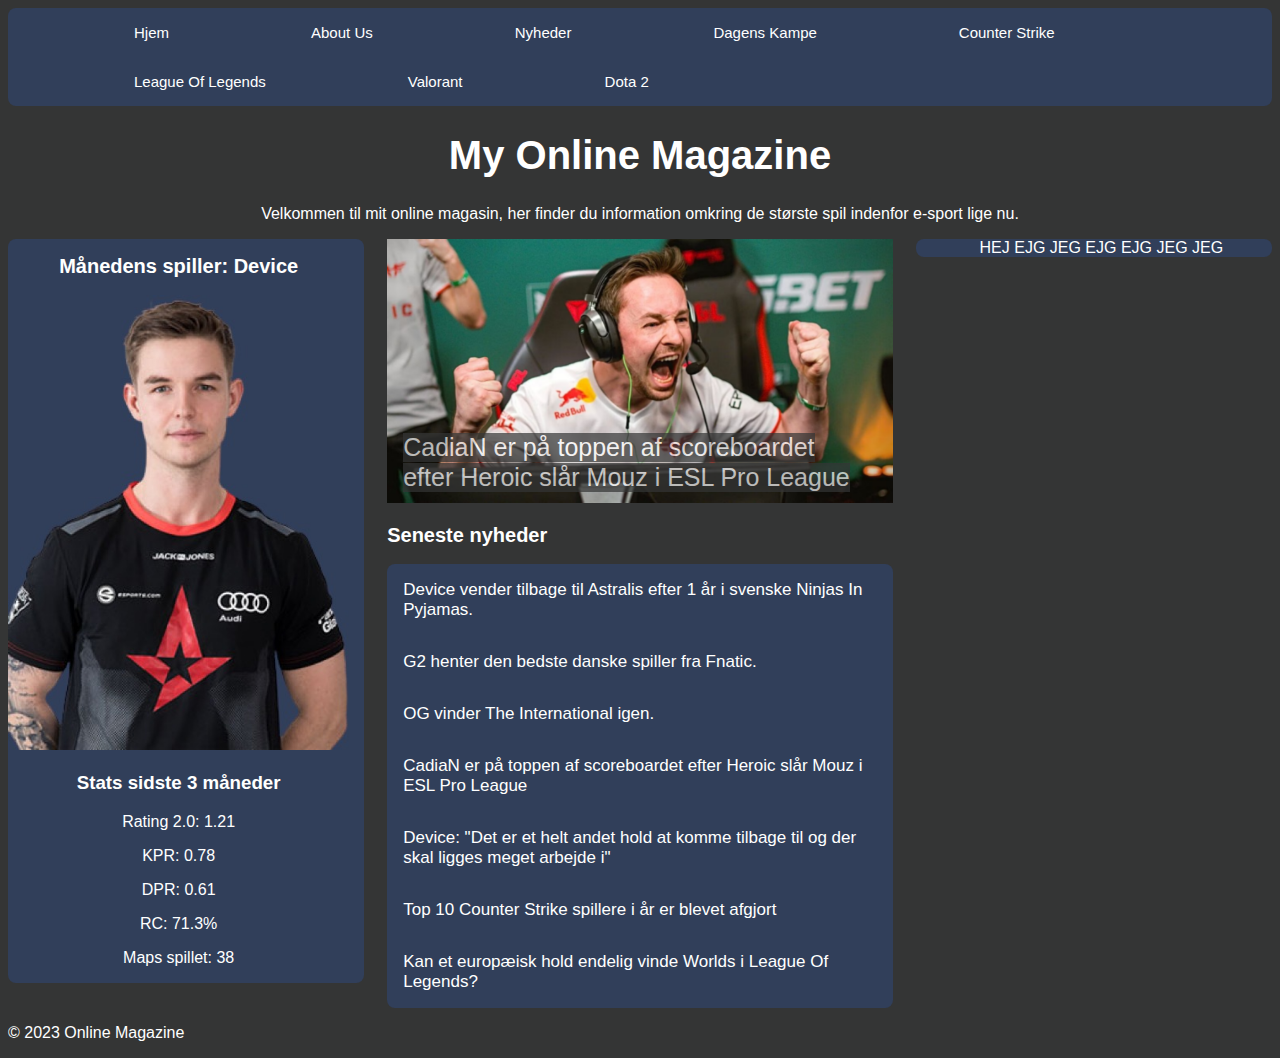
==== Online magazine/index.html @ f2b8ede1 "Add files via upload" ====
<!DOCTYPE html>
<html>
<head>
	<title>Online Magazine</title>
	<meta charset="UTF-8">
	<link rel="stylesheet" href="index.css">
</head>
<body>
	<header>
		<nav>
			<ul id = "menu">
				<li class="bar"><a href="#">Hjem</a></li>
				<li class="bar"><a href="#">About Us</a></li>
				<li class="bar"><a href="#">Nyheder</a></li>
                <li class="bar"><a href="#">Dagens Kampe</a></li>
                <li class="bar"><a href="#">Counter Strike</a></li>
                <li class="bar"><a href="#">League Of Legends</a></li>
                <li class="bar"><a href="#">Valorant</a></li>
                <li class="bar"><a href="#">Dota 2</a></li>
			</ul>
		</nav>
		<h1>My Online Magazine</h1>
		<p class = "intro">Velkommen til mit online magasin, her finder du information omkring de største spil indenfor e-sport lige nu.</p>
	</header>
	<main>
        <aside class="højre">
            HEJ EJG JEG EJG EJG JEG JEG
        </aside>
        <aside class="venstre">
            <h2>Månedens spiller: Device</h2>
      <img src="Device.jpg" alt="Ugens spiller">
      <h3>Stats sidste 3 måneder</h3>
      <p>Rating 2.0: 1.21</p>
      <p>KPR: 0.78</p>
      <p>DPR: 0.61</p>
      <p>RC: 71.3%</p>
      <p>Maps spillet: 38</p>
      
        </aside>
        <section>

    <div class="container">
    <a target="blank" href="cadian.html"><img src="Cadian.png" alt="Cadian"></a>
    <a target="blank" href="cadian.html"><div id = "tekst" >CadiaN er på toppen af scoreboardet</div></a>
    <a target="blank" href="cadian.html"><div id = "tekst2">efter Heroic slår Mouz i ESL Pro League</div></a>
</div>

    <h2>
        Seneste nyheder
    </h2>
<ul id="nyhedsmenu">
    <li class="nyheder"><a href="#">Device vender tilbage til Astralis efter 1 år i svenske Ninjas In Pyjamas.</a></li>
    <li class="nyheder"><a href="#">G2 henter den bedste danske spiller fra Fnatic.</a></li>
    <li class="nyheder"><a href="#">OG vinder The International igen.</a></li>
    <li class="nyheder"><a href="cadian.html">CadiaN er på toppen af scoreboardet efter Heroic slår Mouz i ESL Pro League</a></li>
    <li class="nyheder"><a href="#">Device: "Det er et helt andet hold at komme tilbage til og der skal ligges meget arbejde i" </a></li>
    <li class="nyheder"><a href="#">Top 10 Counter Strike spillere i år er blevet afgjort</a></li>
    <li class="nyheder"><a href="#">Kan et europæisk hold endelig vinde Worlds i League Of Legends?</a></li>
</ul>

        </section>

	</main>
	<footer>
		<p>&copy; 2023 Online Magazine</p>
	</footer>
</body>
</html>
---- Online magazine/index.css ----
body {
    background-color: #343535;
    color: white;
 }
 #menu {
    list-style-type: none;
    margin: 0;
    padding: 0;
    overflow: hidden;
    background-color: #313f5a;
    width: auto;
    border-radius: 8px;
  }
  
 .bar {
    float: left;
  }
  
  .bar a {
    display: block;
    color: white;
    text-align: center;
    padding: 16px;
    text-decoration: none;
    margin-left: 110px;
    font-family: Arial, Helvetica, sans-serif;
    font-size: 15px;
  }
  img {
    height: auto;
    width: auto;
    max-width: 100%;
  }
  
  .bar a:hover {
    background-color: #222a3a;
  }
  h1 {
    text-align: center;
    font-family: Arial, Helvetica, sans-serif;
    font-size: 40px;
  }
  .intro {
    text-align: center;
  }
  p {
    font-family: Arial, Helvetica, sans-serif;
  }
  h2 {
    font-family: Arial, Helvetica, sans-serif;
    font-size: 20px;
  
  }
.Nyhedsoverskrift {
    text-align: center;
    font-family: Arial, Helvetica, sans-serif;
}
  #tekst {
    position: absolute;
    bottom: 45px;
    left: 16px;
    color: #ffffff;
    font-size: 25px;
    background-color: #343535;
    opacity: 70%;
    font-family: Arial, Helvetica, sans-serif;

   
  }
  #tekst2 {
    position: absolute;
    bottom: 15px;
    left: 16px;
    color: #ffffff;
    font-size: 25px;
    background-color: #343535;
    opacity: 70%;
    font-family: Arial, Helvetica, sans-serif;

  }
  .container {
    position: relative;
    text-align: center;
    color: white;
  }

#nyhedsmenu {
    list-style-type: none;
    margin: 0;
    padding: 0;
    overflow: hidden;
    background-color: #313f5a;
    border-radius: 8px;
}
.artikel {
  width: 34%;
  margin-left: 33%;
  background-color: #313f5a;
  display: flex;
  justify-content: center;
  font-family: Arial, Helvetica, sans-serif;
  word-wrap: break-word;
  flex-wrap: wrap;
  padding: 10px;
   }
  .nyheder a {
    display: block;
    color: white;;
    padding: 16px;
    text-decoration: none;
    font-family: Arial, Helvetica, sans-serif;
    font-size: 17px;
  }
  .nyheder a:hover {
    background-color: #222a3a;
  }
  section {
    width: 40%;
    margin-left: 30%;
  }
.højre {
    width: 27%;
    padding-left: 15px;
    margin-left: 15px;
    float: right;
    text-align: center;
    font-family: Arial, Helvetica, sans-serif;
    background-color: #313f5a;;
    border-radius: 8px;
  }
  .venstre {
    width: 27%;
    padding-right: 15px;
    margin-right: 15px;
    float: left;
    text-align: center;
    font-family: Arial, Helvetica, sans-serif;
    background-color: #313f5a;;
    border-radius: 8px;
  }
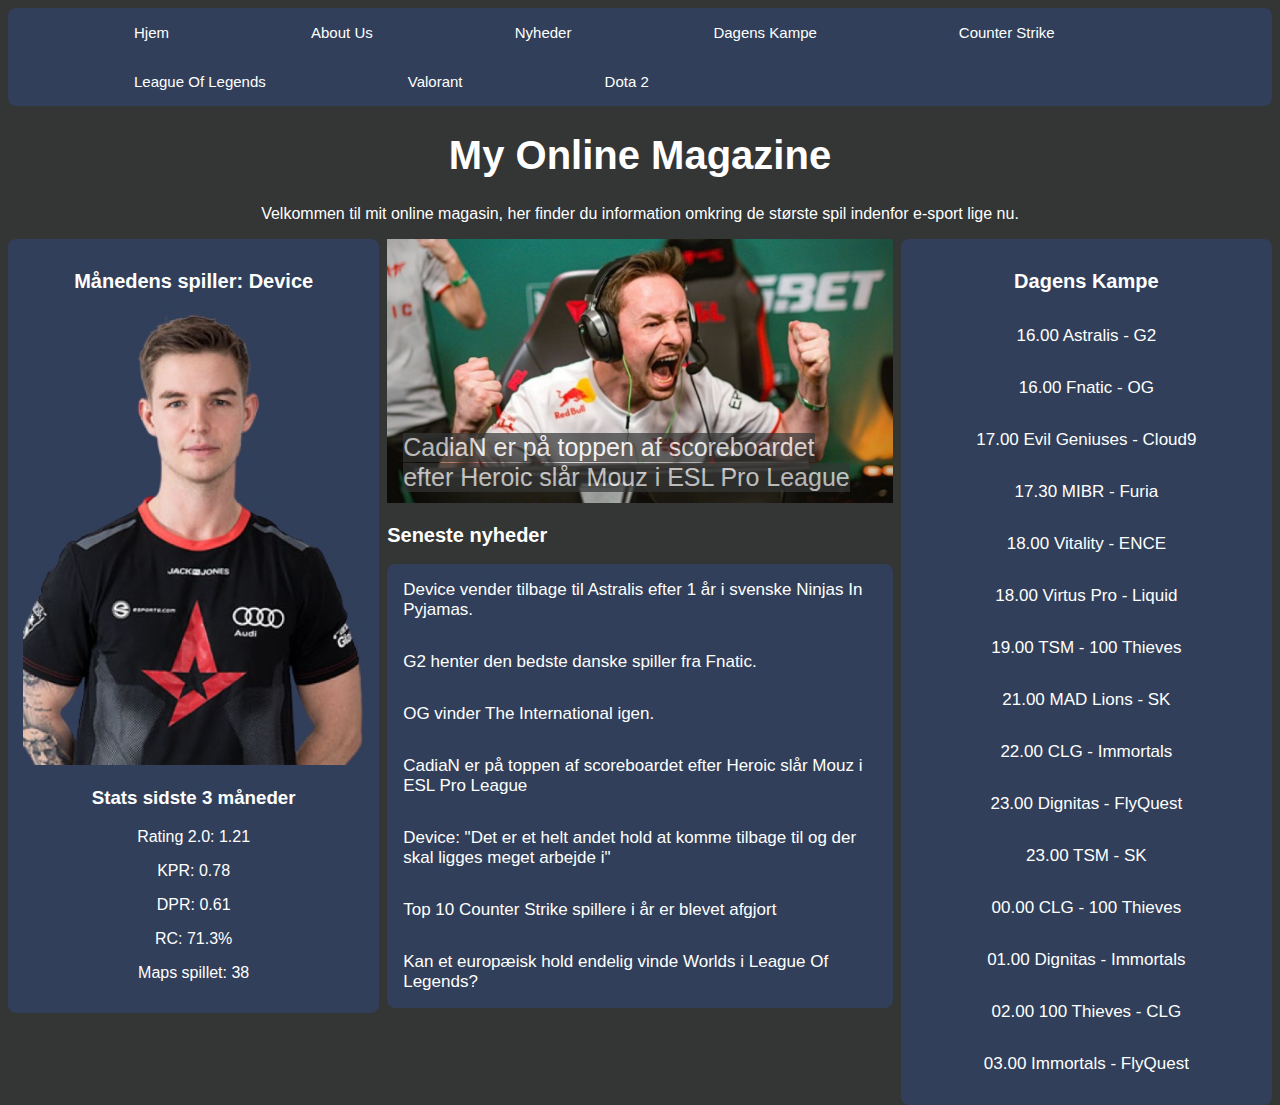
==== commit f1051320: "Add files via upload" ====
--- a/Online magazine/index.html
+++ b/Online magazine/index.html
@@ -9,10 +9,10 @@
 	<header>
 		<nav>
 			<ul id = "menu">
-				<li class="bar"><a href="#">Hjem</a></li>
-				<li class="bar"><a href="#">About Us</a></li>
-				<li class="bar"><a href="#">Nyheder</a></li>
-                <li class="bar"><a href="#">Dagens Kampe</a></li>
+				<li class="bar"><a href="index.html">Hjem</a></li>
+				<li class="bar"><a href="about.html">About Us</a></li>
+				<li class="bar"><a href="nyheder.html">Nyheder</a></li>
+                <li class="bar"><a href="kampe.html">Dagens Kampe</a></li>
                 <li class="bar"><a href="#">Counter Strike</a></li>
                 <li class="bar"><a href="#">League Of Legends</a></li>
                 <li class="bar"><a href="#">Valorant</a></li>
@@ -24,7 +24,26 @@
 	</header>
 	<main>
         <aside class="højre">
-            HEJ EJG JEG EJG EJG JEG JEG
+           <h2> Dagens Kampe</h2>
+         
+            <ul class="nyhedsmenu">
+                <li class="nyheder"><a href="kampe.html">16.00 Astralis - G2</a></li>
+                <li class="nyheder"><a href="kampe.html">16.00 Fnatic - OG</a></li>
+                <li class="nyheder"><a href="kampe.html">17.00 Evil Geniuses - Cloud9</a></li>
+                <li class="nyheder"><a href="kampe.html">17.30 MIBR - Furia</a></li>
+                <li class="nyheder"><a href="kampe.html">18.00 Vitality - ENCE</a></li>
+                <li class="nyheder"><a href="kampe.html">18.00 Virtus Pro - Liquid</a></li>
+                <li class="nyheder"><a href="kampe.html">19.00 TSM - 100 Thieves</a></li>
+                <li class="nyheder"><a href="kampe.html">21.00 MAD Lions - SK</a></li>
+                <li class="nyheder"><a href="kampe.html">22.00 CLG - Immortals</a></li>
+                <li class="nyheder"><a href="kampe.html">23.00 Dignitas - FlyQuest</a></li>
+                <li class="nyheder"><a href="kampe.html">23.00 TSM - SK</a></li>
+                <li class="nyheder"><a href="kampe.html">00.00 CLG - 100 Thieves</a></li>
+                <li class="nyheder"><a href="kampe.html">01.00 Dignitas - Immortals</a></li>
+                <li class="nyheder"><a href="kampe.html">02.00 100 Thieves - CLG</a></li>
+                <li class="nyheder"><a href="kampe.html">03.00 Immortals - FlyQuest</a></li>
+
+            </ul>
         </aside>
         <aside class="venstre">
             <h2>Månedens spiller: Device</h2>
@@ -48,8 +67,8 @@
     <h2>
         Seneste nyheder
     </h2>
-<ul id="nyhedsmenu">
-    <li class="nyheder"><a href="#">Device vender tilbage til Astralis efter 1 år i svenske Ninjas In Pyjamas.</a></li>
+<ul class="nyhedsmenu">
+    <li class="nyheder"><a href="device.html">Device vender tilbage til Astralis efter 1 år i svenske Ninjas In Pyjamas.</a></li>
     <li class="nyheder"><a href="#">G2 henter den bedste danske spiller fra Fnatic.</a></li>
     <li class="nyheder"><a href="#">OG vinder The International igen.</a></li>
     <li class="nyheder"><a href="cadian.html">CadiaN er på toppen af scoreboardet efter Heroic slår Mouz i ESL Pro League</a></li>
@@ -61,8 +80,6 @@
         </section>
 
 	</main>
-	<footer>
-		<p>&copy; 2023 Online Magazine</p>
-	</footer>
+
 </body>
 </html>--- a/Online magazine/index.css
+++ b/Online magazine/index.css
@@ -51,6 +51,12 @@
     font-size: 20px;
   
   }
+  .kampoverskrift
+  {
+    font-family: Arial, Helvetica, sans-serif;
+    font-size: 25px;
+    text-align: center;
+  }
 .Nyhedsoverskrift {
     text-align: center;
     font-family: Arial, Helvetica, sans-serif;
@@ -84,7 +90,7 @@
     color: white;
   }
 
-#nyhedsmenu {
+.nyhedsmenu {
     list-style-type: none;
     margin: 0;
     padding: 0;
@@ -111,6 +117,18 @@
     font-family: Arial, Helvetica, sans-serif;
     font-size: 17px;
   }
+  .kampe a {
+    display: block;
+    color: white;;
+    padding: 16px;
+    text-decoration: none;
+    font-family: Arial, Helvetica, sans-serif;
+    font-size: 17px;
+    text-align: center;
+  }
+  .kampe a:hover {
+    background-color: #222a3a;
+  }
   .nyheder a:hover {
     background-color: #222a3a;
   }
@@ -120,21 +138,25 @@
   }
 .højre {
     width: 27%;
-    padding-left: 15px;
-    margin-left: 15px;
+   
     float: right;
     text-align: center;
     font-family: Arial, Helvetica, sans-serif;
     background-color: #313f5a;;
     border-radius: 8px;
+    padding: 15px;
   }
   .venstre {
     width: 27%;
-    padding-right: 15px;
-    margin-right: 15px;
+   padding: 15px;
+  
     float: left;
     text-align: center;
     font-family: Arial, Helvetica, sans-serif;
     background-color: #313f5a;;
     border-radius: 8px;
-  }+  }
+iframe {
+  width: 560px;
+  height: 315px;
+}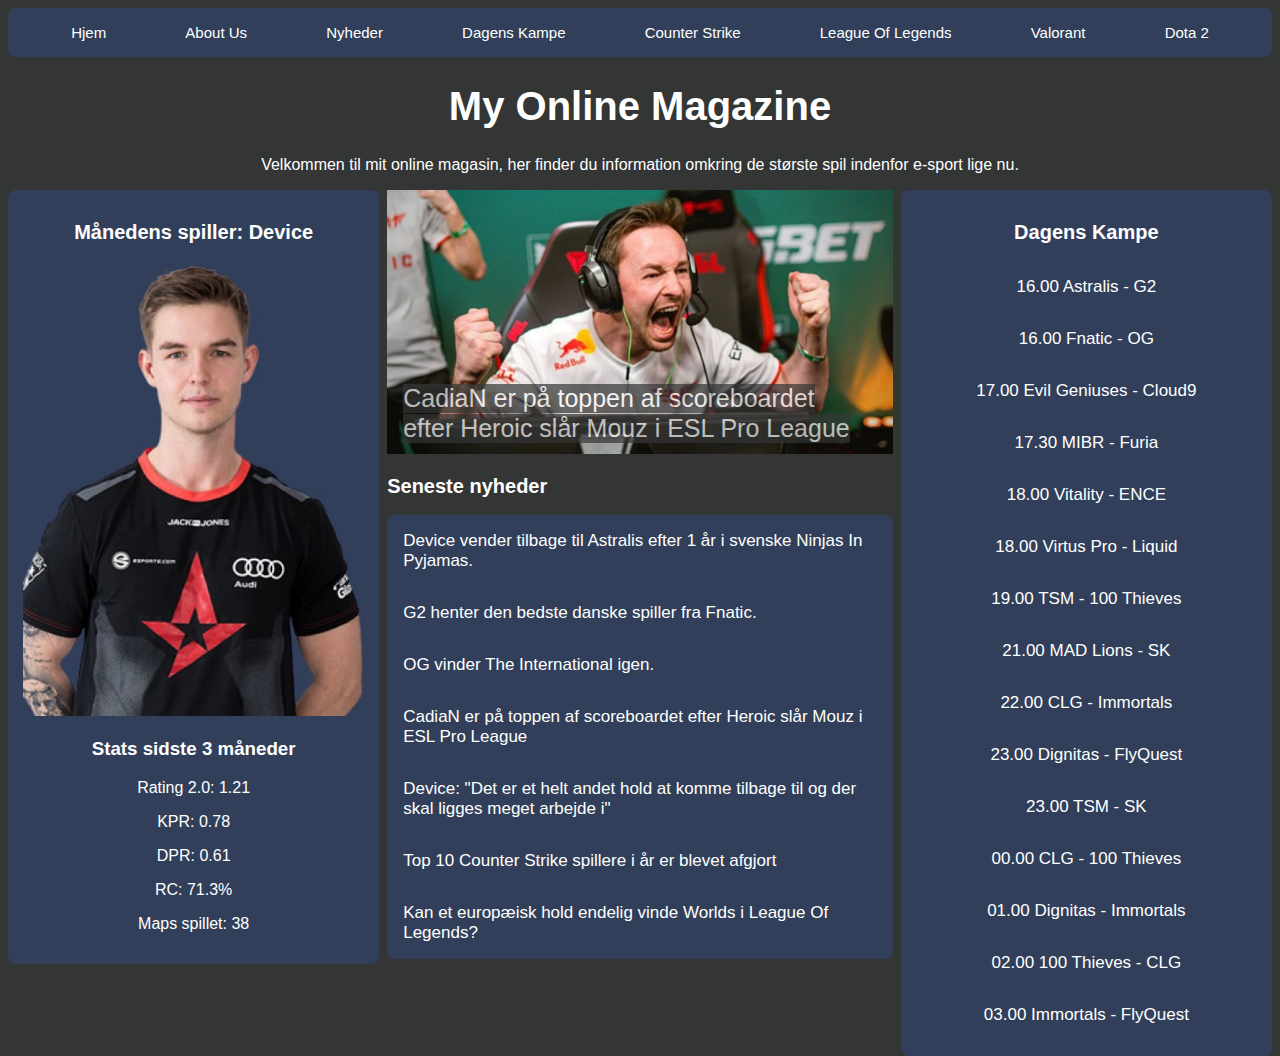
==== commit 479e3230: "Add files via upload" ====
--- a/Online magazine/index.html
+++ b/Online magazine/index.html
@@ -69,7 +69,7 @@
     </h2>
 <ul class="nyhedsmenu">
     <li class="nyheder"><a href="device.html">Device vender tilbage til Astralis efter 1 år i svenske Ninjas In Pyjamas.</a></li>
-    <li class="nyheder"><a href="#">G2 henter den bedste danske spiller fra Fnatic.</a></li>
+    <li class="nyheder"><a href="caps.html">G2 henter den bedste danske spiller fra Fnatic.</a></li>
     <li class="nyheder"><a href="#">OG vinder The International igen.</a></li>
     <li class="nyheder"><a href="cadian.html">CadiaN er på toppen af scoreboardet efter Heroic slår Mouz i ESL Pro League</a></li>
     <li class="nyheder"><a href="#">Device: "Det er et helt andet hold at komme tilbage til og der skal ligges meget arbejde i" </a></li>
--- a/Online magazine/index.css
+++ b/Online magazine/index.css
@@ -10,19 +10,23 @@
     background-color: #313f5a;
     width: auto;
     border-radius: 8px;
+    display: flex;
+    justify-content: space-evenly;
+
   }
   
  .bar {
     float: left;
+
   }
   
   .bar a {
-    display: block;
+    display: flex;
     color: white;
     text-align: center;
     padding: 16px;
     text-decoration: none;
-    margin-left: 110px;
+    
     font-family: Arial, Helvetica, sans-serif;
     font-size: 15px;
   }
